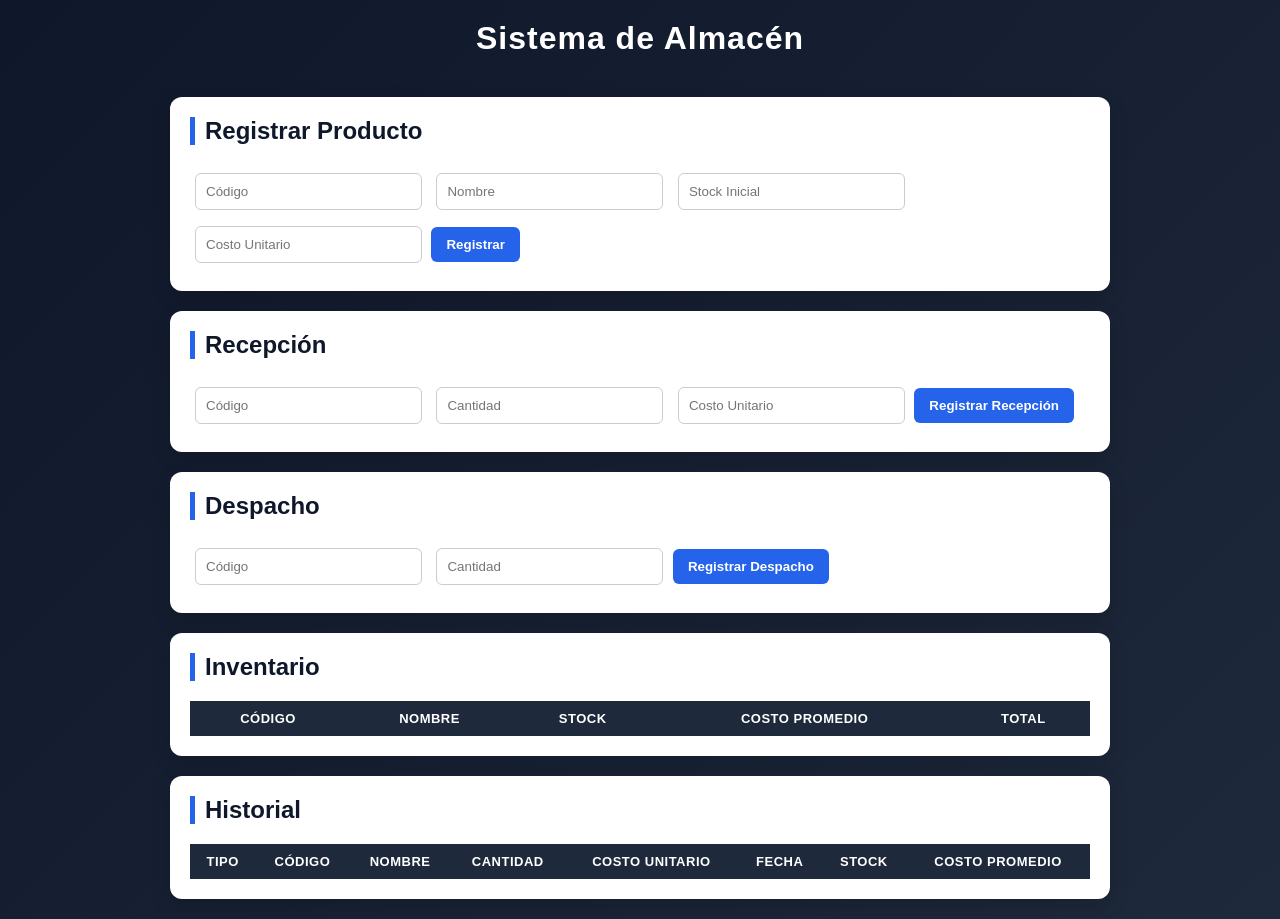
==== index.html @ be32d854 "mi primer commit" ====
<!DOCTYPE html>
<html lang="es">
<head>
  <meta charset="UTF-8">
  <title>Sistema de Almacén</title>
  <link rel="stylesheet" href="styles.css">
</head>
<body>

<h1>Sistema de Almacén</h1>

<!-- REGISTRO -->
<section>
  <h2>Registrar Producto</h2>
  <input id="codigo" placeholder="Código">
  <input id="nombre" placeholder="Nombre">
  <input id="stock" type="number" placeholder="Stock Inicial">
  <input id="costo" type="number" placeholder="Costo Unitario">
  <button onclick="registrarProducto()">Registrar</button>
</section>

<!-- RECEPCIÓN -->
<section>
  <h2>Recepción</h2>
  <input id="codigoRecepcion" placeholder="Código">
  <input id="cantidadRecepcion" type="number" placeholder="Cantidad">
  <input id="costoRecepcion" type="number" placeholder="Costo Unitario">
  <button onclick="recepcion()">Registrar Recepción</button>
</section>

<!-- DESPACHO -->
<section>
  <h2>Despacho</h2>
  <input id="codigoDespacho" placeholder="Código">
  <input id="cantidadDespacho" type="number" placeholder="Cantidad">
  <button onclick="despacho()">Registrar Despacho</button>
</section>

<!-- INVENTARIO -->
<section>
  <h2>Inventario</h2>
  <table id="tablaInventario">
    <thead>
      <tr>
        <th>Código</th>
        <th>Nombre</th>
        <th>Stock</th>
        <th>Costo Promedio</th>
        <th>Total</th>
      </tr>
    </thead>
    <tbody></tbody>
  </table>
</section>

<!-- HISTORIAL -->
<section>
  <h2>Historial</h2>
  <table id="tablaHistorial">
    <thead>
      <tr>
        <th>Tipo</th>
        <th>Código</th>
        <th>Nombre</th>
        <th>Cantidad</th>
        <th>Costo Unitario</th>
        <th>Fecha</th>
        <th>Stock</th>
        <th>Costo Promedio</th>
      </tr>
    </thead>
    <tbody></tbody>
  </table>
</section>

<script src="app.js"></script>
</body>
</html>
---- styles.css ----
body {
  font-family: 'Segoe UI', Tahoma, sans-serif;
  margin: 0;
  background: linear-gradient(135deg, #0f172a, #1e293b);
  color: #333;
}

h1 {
  text-align: center;
  color: white;
  padding: 20px;
  margin: 0;
  letter-spacing: 1px;
}

section {
  background: #ffffff;
  margin: 20px auto;
  padding: 20px;
  border-radius: 12px;
  width: 90%;
  max-width: 900px;
  box-shadow: 0 8px 20px rgba(0, 0, 0, 0.15);
  transition: transform 0.2s;

  &:hover {
    transform: translateY(-3px);
  }
}

h2 {
  margin-top: 0;
  color: #0f172a;
  border-left: 5px solid #2563eb;
  padding-left: 10px;
}

input {
  padding: 10px;
  margin: 8px 5px;
  border-radius: 6px;
  border: 1px solid #ccc;
  width: calc(25% - 20px);
  transition: border 0.2s;

  &:focus {
    border-color: #2563eb;
    outline: none;
  }
}

button {
  padding: 10px 15px;
  border-radius: 6px;
  border: none;
  background: #2563eb;
  color: white;
  font-weight: bold;
  cursor: pointer;
  transition: all 0.2s;

  &:hover {
    background: #1d4ed8;
    transform: scale(1.05);
  }
}

table {
  width: 100%;
  border-collapse: collapse;
  margin-top: 15px;
  font-size: 14px;

  th, td {
    padding: 10px;
    text-align: center;
  }

  th {
    background: #1e293b;
    color: white;
    text-transform: uppercase;
    font-size: 13px;
    letter-spacing: 0.5px;
  }

  td {
    border-bottom: 1px solid #ddd;
  }

  tr:nth-child(even) {
    background: #f8fafc;
  }

  tr:hover {
    background: #e2e8f0;
  }
}
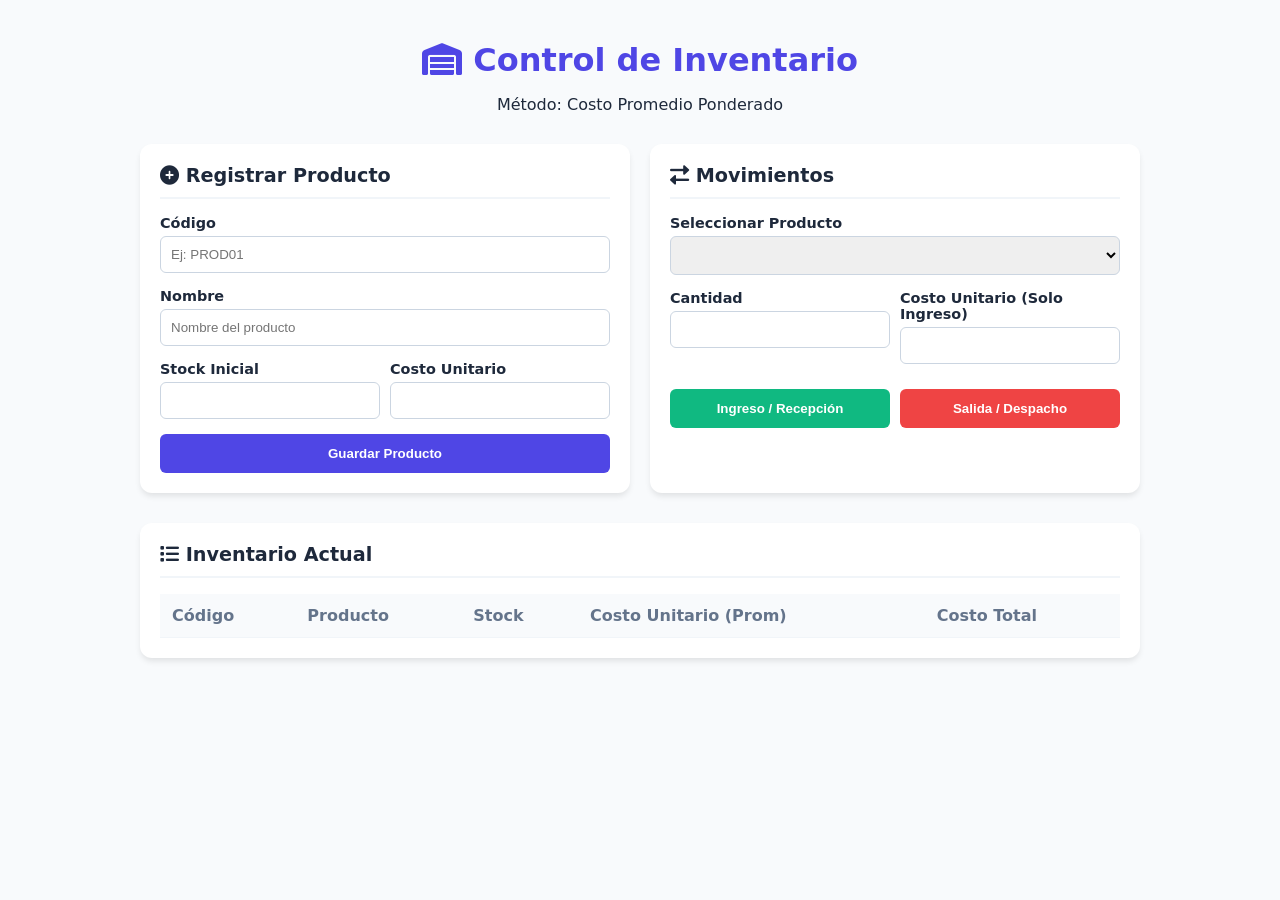
==== commit a723e08e: "gabriela modulo1" ====
--- a/index.html
+++ b/index.html
@@ -1,78 +1,85 @@
 <!DOCTYPE html>
 <html lang="es">
 <head>
-  <meta charset="UTF-8">
-  <title>Sistema de Almacén</title>
-  <link rel="stylesheet" href="styles.css">
+    <meta charset="UTF-8">
+    <meta name="viewport" content="width=device-width, initial-scale=1.0">
+    <title>Gestión de Inventario CPP</title>
+    <link rel="stylesheet" href="style.css">
+    <link rel="stylesheet" href="https://cdnjs.cloudflare.com/ajax/libs/font-awesome/6.0.0/css/all.min.css">
 </head>
 <body>
+    <div class="container">
+        <header>
+            <h1><i class="fas fa-warehouse"></i> Control de Inventario</h1>
+            <p>Método: Costo Promedio Ponderado</p>
+        </header>
 
-<h1>Sistema de Almacén</h1>
+        <div class="grid">
+            <section class="card">
+                <h2><i class="fas fa-plus-circle"></i> Registrar Producto</h2>
+                <form id="productForm">
+                    <div class="input-group">
+                        <label>Código</label>
+                        <input type="text" id="code" required placeholder="Ej: PROD01">
+                    </div>
+                    <div class="input-group">
+                        <label>Nombre</label>
+                        <input type="text" id="name" required placeholder="Nombre del producto">
+                    </div>
+                    <div class="input-row">
+                        <div class="input-group">
+                            <label>Stock Inicial</label>
+                            <input type="number" id="initialStock" min="0" required>
+                        </div>
+                        <div class="input-group">
+                            <label>Costo Unitario</label>
+                            <input type="number" id="initialCost" step="0.01" min="0" required>
+                        </div>
+                    </div>
+                    <button type="submit" class="btn-primary">Guardar Producto</button>
+                </form>
+            </section>
 
-<!-- REGISTRO -->
-<section>
-  <h2>Registrar Producto</h2>
-  <input id="codigo" placeholder="Código">
-  <input id="nombre" placeholder="Nombre">
-  <input id="stock" type="number" placeholder="Stock Inicial">
-  <input id="costo" type="number" placeholder="Costo Unitario">
-  <button onclick="registrarProducto()">Registrar</button>
-</section>
+            <section class="card">
+                <h2><i class="fas fa-exchange-alt"></i> Movimientos</h2>
+                <div class="input-group">
+                    <label>Seleccionar Producto</label>
+                    <select id="selectProduct"></select>
+                </div>
+                <div class="input-row">
+                    <div class="input-group">
+                        <label>Cantidad</label>
+                        <input type="number" id="moveQty" min="1">
+                    </div>
+                    <div class="input-group">
+                        <label>Costo Unitario (Solo Ingreso)</label>
+                        <input type="number" id="moveCost" step="0.01">
+                    </div>
+                </div>
+                <div class="button-group">
+                    <button onclick="processMovement('in')" class="btn-success">Ingreso / Recepción</button>
+                    <button onclick="processMovement('out')" class="btn-danger">Salida / Despacho</button>
+                </div>
+            </section>
+        </div>
 
-<!-- RECEPCIÓN -->
-<section>
-  <h2>Recepción</h2>
-  <input id="codigoRecepcion" placeholder="Código">
-  <input id="cantidadRecepcion" type="number" placeholder="Cantidad">
-  <input id="costoRecepcion" type="number" placeholder="Costo Unitario">
-  <button onclick="recepcion()">Registrar Recepción</button>
-</section>
-
-<!-- DESPACHO -->
-<section>
-  <h2>Despacho</h2>
-  <input id="codigoDespacho" placeholder="Código">
-  <input id="cantidadDespacho" type="number" placeholder="Cantidad">
-  <button onclick="despacho()">Registrar Despacho</button>
-</section>
-
-<!-- INVENTARIO -->
-<section>
-  <h2>Inventario</h2>
-  <table id="tablaInventario">
-    <thead>
-      <tr>
-        <th>Código</th>
-        <th>Nombre</th>
-        <th>Stock</th>
-        <th>Costo Promedio</th>
-        <th>Total</th>
-      </tr>
-    </thead>
-    <tbody></tbody>
-  </table>
-</section>
-
-<!-- HISTORIAL -->
-<section>
-  <h2>Historial</h2>
-  <table id="tablaHistorial">
-    <thead>
-      <tr>
-        <th>Tipo</th>
-        <th>Código</th>
-        <th>Nombre</th>
-        <th>Cantidad</th>
-        <th>Costo Unitario</th>
-        <th>Fecha</th>
-        <th>Stock</th>
-        <th>Costo Promedio</th>
-      </tr>
-    </thead>
-    <tbody></tbody>
-  </table>
-</section>
-
-<script src="app.js"></script>
+        <section class="card table-container">
+            <h2><i class="fas fa-list"></i> Inventario Actual</h2>
+            <table id="inventoryTable">
+                <thead>
+                    <tr>
+                        <th>Código</th>
+                        <th>Producto</th>
+                        <th>Stock</th>
+                        <th>Costo Unitario (Prom)</th>
+                        <th>Costo Total</th>
+                    </tr>
+                </thead>
+                <tbody>
+                    </tbody>
+            </table>
+        </section>
+    </div>
+    <script src="script.js"></script>
 </body>
 </html>
--- a/style.css
+++ b/style.css
@@ -0,0 +1,95 @@
+:root {
+    --primary: #4f46e5;
+    --success: #10b981;
+    --danger: #ef4444;
+    --bg: #f8fafc;
+    --card: #ffffff;
+    --text: #1e293b;
+}
+
+body {
+    font-family: 'Segoe UI', system-ui, sans-serif;
+    background-color: var(--bg);
+    color: var(--text);
+    margin: 0;
+    padding: 20px;
+}
+
+.container {
+    max-width: 1000px;
+    margin: auto;
+}
+
+header {
+    text-align: center;
+    margin-bottom: 30px;
+}
+
+header h1 { color: var(--primary); margin-bottom: 5px; }
+
+.grid {
+    display: grid;
+    grid-template-columns: 1fr 1fr;
+    gap: 20px;
+    margin-bottom: 30px;
+}
+
+.card {
+    background: var(--card);
+    padding: 20px;
+    border-radius: 12px;
+    box-shadow: 0 4px 6px -1px rgba(0,0,0,0.1);
+}
+
+h2 { font-size: 1.2rem; margin-top: 0; border-bottom: 2px solid #f1f5f9; padding-bottom: 10px; }
+
+.input-group { margin-bottom: 15px; }
+
+label { display: block; font-size: 0.9rem; font-weight: 600; margin-bottom: 5px; }
+
+input, select {
+    width: 100%;
+    padding: 10px;
+    border: 1px solid #cbd5e1;
+    border-radius: 6px;
+    box-sizing: border-box;
+}
+
+.input-row { display: grid; grid-template-columns: 1fr 1fr; gap: 10px; }
+
+button {
+    width: 100%;
+    padding: 12px;
+    border: none;
+    border-radius: 6px;
+    cursor: pointer;
+    font-weight: bold;
+    transition: opacity 0.2s;
+}
+
+.btn-primary { background: var(--primary); color: white; }
+.btn-success { background: var(--success); color: white; }
+.btn-danger { background: var(--danger); color: white; }
+button:hover { opacity: 0.9; }
+
+.button-group { display: flex; gap: 10px; margin-top: 10px; }
+
+.table-container { overflow-x: auto; }
+
+table {
+    width: 100%;
+    border-collapse: collapse;
+    margin-top: 10px;
+}
+
+th, td {
+    text-align: left;
+    padding: 12px;
+    border-bottom: 1px solid #f1f5f9;
+}
+
+th { background: #f8fafc; color: #64748b; }
+
+@media (max-width: 768px) {
+    .grid { grid-template-columns: 1fr; }
+}
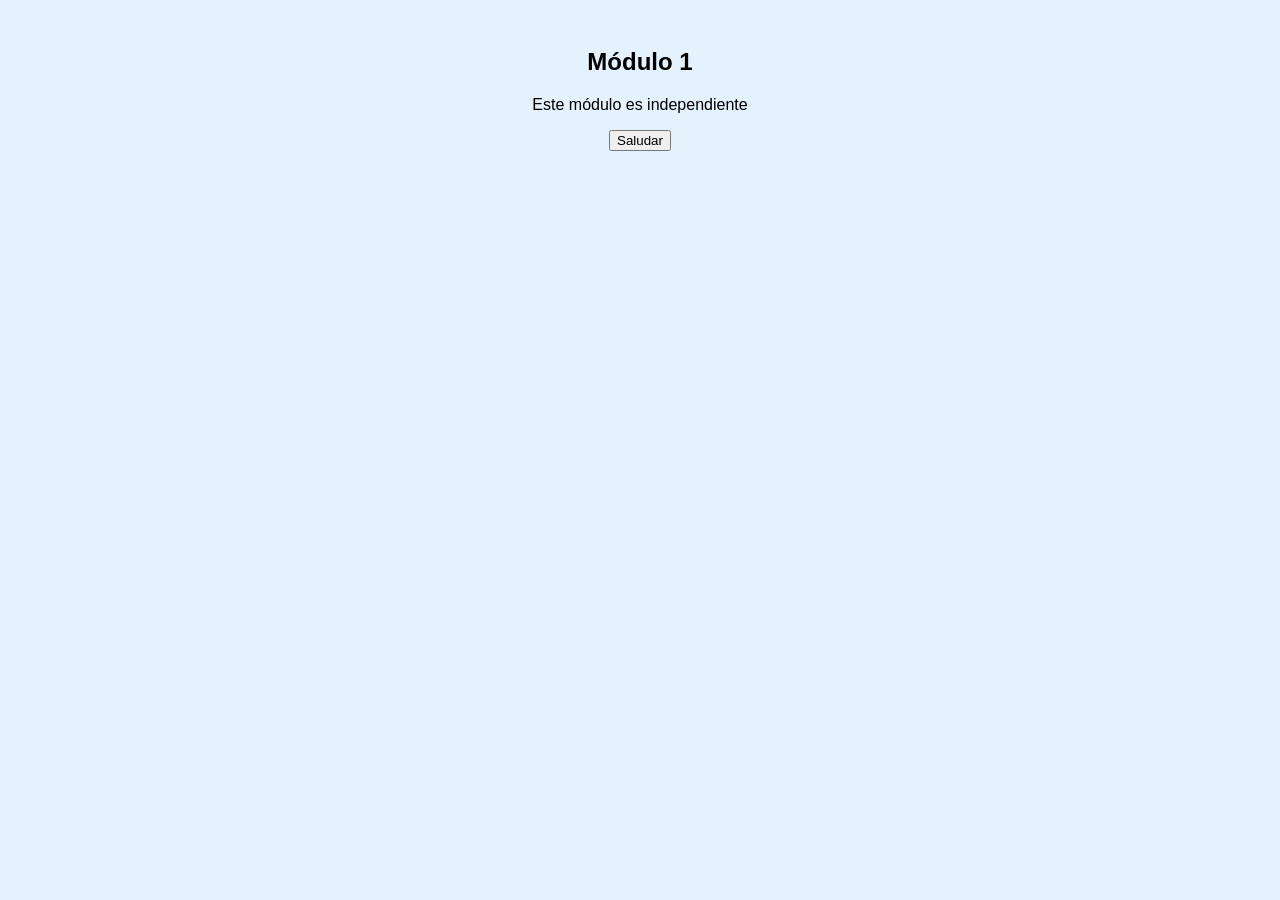
==== commit f7b15845: "el tilin prime" ====
--- a/index.html
+++ b/index.html
@@ -2,84 +2,15 @@
 <html lang="es">
 <head>
     <meta charset="UTF-8">
-    <meta name="viewport" content="width=device-width, initial-scale=1.0">
-    <title>Gestión de Inventario CPP</title>
-    <link rel="stylesheet" href="style.css">
-    <link rel="stylesheet" href="https://cdnjs.cloudflare.com/ajax/libs/font-awesome/6.0.0/css/all.min.css">
+    <title>Módulo 1</title>
+    <link rel="stylesheet" href="styles.css">
 </head>
 <body>
-    <div class="container">
-        <header>
-            <h1><i class="fas fa-warehouse"></i> Control de Inventario</h1>
-            <p>Método: Costo Promedio Ponderado</p>
-        </header>
 
-        <div class="grid">
-            <section class="card">
-                <h2><i class="fas fa-plus-circle"></i> Registrar Producto</h2>
-                <form id="productForm">
-                    <div class="input-group">
-                        <label>Código</label>
-                        <input type="text" id="code" required placeholder="Ej: PROD01">
-                    </div>
-                    <div class="input-group">
-                        <label>Nombre</label>
-                        <input type="text" id="name" required placeholder="Nombre del producto">
-                    </div>
-                    <div class="input-row">
-                        <div class="input-group">
-                            <label>Stock Inicial</label>
-                            <input type="number" id="initialStock" min="0" required>
-                        </div>
-                        <div class="input-group">
-                            <label>Costo Unitario</label>
-                            <input type="number" id="initialCost" step="0.01" min="0" required>
-                        </div>
-                    </div>
-                    <button type="submit" class="btn-primary">Guardar Producto</button>
-                </form>
-            </section>
+<h2>Módulo 1</h2>
+<p>Este módulo es independiente</p>
+<button onclick="saludar()">Saludar</button>
 
-            <section class="card">
-                <h2><i class="fas fa-exchange-alt"></i> Movimientos</h2>
-                <div class="input-group">
-                    <label>Seleccionar Producto</label>
-                    <select id="selectProduct"></select>
-                </div>
-                <div class="input-row">
-                    <div class="input-group">
-                        <label>Cantidad</label>
-                        <input type="number" id="moveQty" min="1">
-                    </div>
-                    <div class="input-group">
-                        <label>Costo Unitario (Solo Ingreso)</label>
-                        <input type="number" id="moveCost" step="0.01">
-                    </div>
-                </div>
-                <div class="button-group">
-                    <button onclick="processMovement('in')" class="btn-success">Ingreso / Recepción</button>
-                    <button onclick="processMovement('out')" class="btn-danger">Salida / Despacho</button>
-                </div>
-            </section>
-        </div>
-
-        <section class="card table-container">
-            <h2><i class="fas fa-list"></i> Inventario Actual</h2>
-            <table id="inventoryTable">
-                <thead>
-                    <tr>
-                        <th>Código</th>
-                        <th>Producto</th>
-                        <th>Stock</th>
-                        <th>Costo Unitario (Prom)</th>
-                        <th>Costo Total</th>
-                    </tr>
-                </thead>
-                <tbody>
-                    </tbody>
-            </table>
-        </section>
-    </div>
-    <script src="script.js"></script>
+<script src="script.js"></script>
 </body>
 </html>
--- a/styles.css
+++ b/styles.css
@@ -0,0 +1,6 @@
+body {
+    font-family: Arial;
+    background: #e3f2fd;
+    text-align: center;
+    padding: 20px;
+}
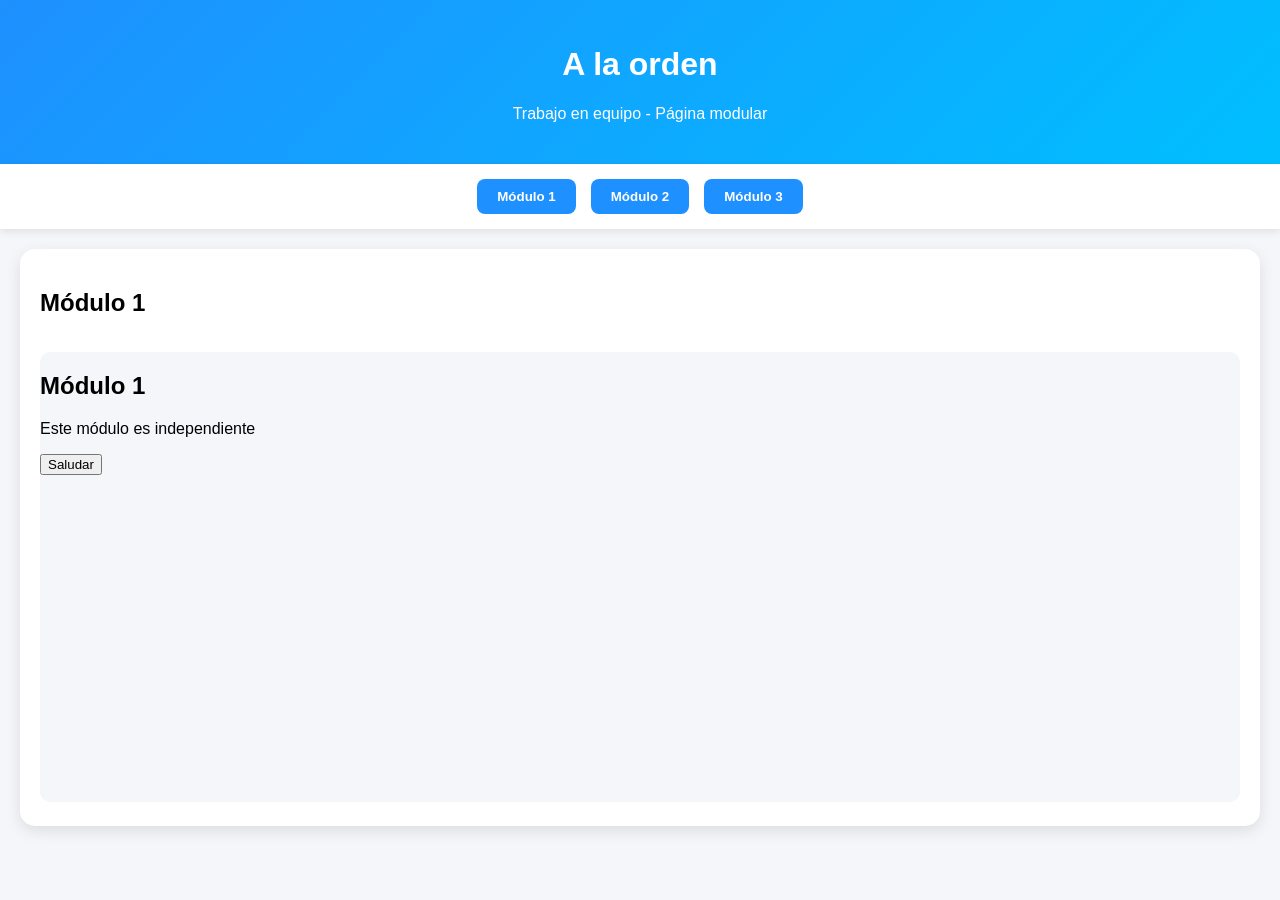
==== commit 6ea7b4ee: "mi primer commit" ====
--- a/index.html
+++ b/index.html
@@ -2,14 +2,38 @@
 <html lang="es">
 <head>
     <meta charset="UTF-8">
-    <title>Módulo 1</title>
+    <title>A la orden</title>
     <link rel="stylesheet" href="styles.css">
 </head>
 <body>
 
-<h2>Módulo 1</h2>
-<p>Este módulo es independiente</p>
-<button onclick="saludar()">Saludar</button>
+<header>
+    <h1>A la orden</h1>
+    <p>Trabajo en equipo - Página modular</p>
+</header>
+
+<nav>
+    <button onclick="mostrarModulo('mod1')">Módulo 1</button>
+    <button onclick="mostrarModulo('mod2')">Módulo 2</button>
+    <button onclick="mostrarModulo('mod3')">Módulo 3</button>
+</nav>
+
+<main>
+    <section id="mod1" class="modulo activo">
+        <h2>Módulo 1</h2>
+        <iframe src="modulo1-index.html"></iframe>
+    </section>
+
+    <section id="mod2" class="modulo">
+        <h2>Módulo 2</h2>
+        <iframe src="modulo2-index.html"></iframe>
+    </section>
+
+    <section id="mod3" class="modulo">
+        <h2>Módulo 3</h2>
+        <iframe src="modulo3-index.html"></iframe>
+    </section>
+</main>
 
 <script src="script.js"></script>
 </body>
--- a/styles.css
+++ b/styles.css
@@ -1,6 +1,61 @@
 body {
-    font-family: Arial;
-    background: #e3f2fd;
+    font-family: Arial, sans-serif;
+    margin: 0;
+    background: #f4f6f9;
+}
+
+header {
+    background: linear-gradient(135deg, #1e90ff, #00bfff);
+    color: white;
     text-align: center;
+    padding: 25px;
+}
+
+nav {
+    display: flex;
+    justify-content: center;
+    gap: 15px;
+    background: white;
+    padding: 15px;
+    box-shadow: 0 2px 8px rgba(0,0,0,0.1);
+}
+
+nav button {
+    padding: 10px 20px;
+    border: none;
+    background: #1e90ff;
+    color: white;
+    cursor: pointer;
+    border-radius: 8px;
+    transition: 0.3s;
+    font-weight: bold;
+}
+
+nav button:hover {
+    background: #0f6cd1;
+    transform: scale(1.05);
+}
+
+main {
     padding: 20px;
+}
+
+.modulo {
+    display: none;
+    background: white;
+    padding: 20px;
+    border-radius: 15px;
+    box-shadow: 0 5px 15px rgba(0,0,0,0.1);
+}
+
+.modulo.activo {
+    display: block;
+}
+
+iframe {
+    width: 100%;
+    height: 450px;
+    border: none;
+    border-radius: 10px;
+    margin-top: 15px;
 }
